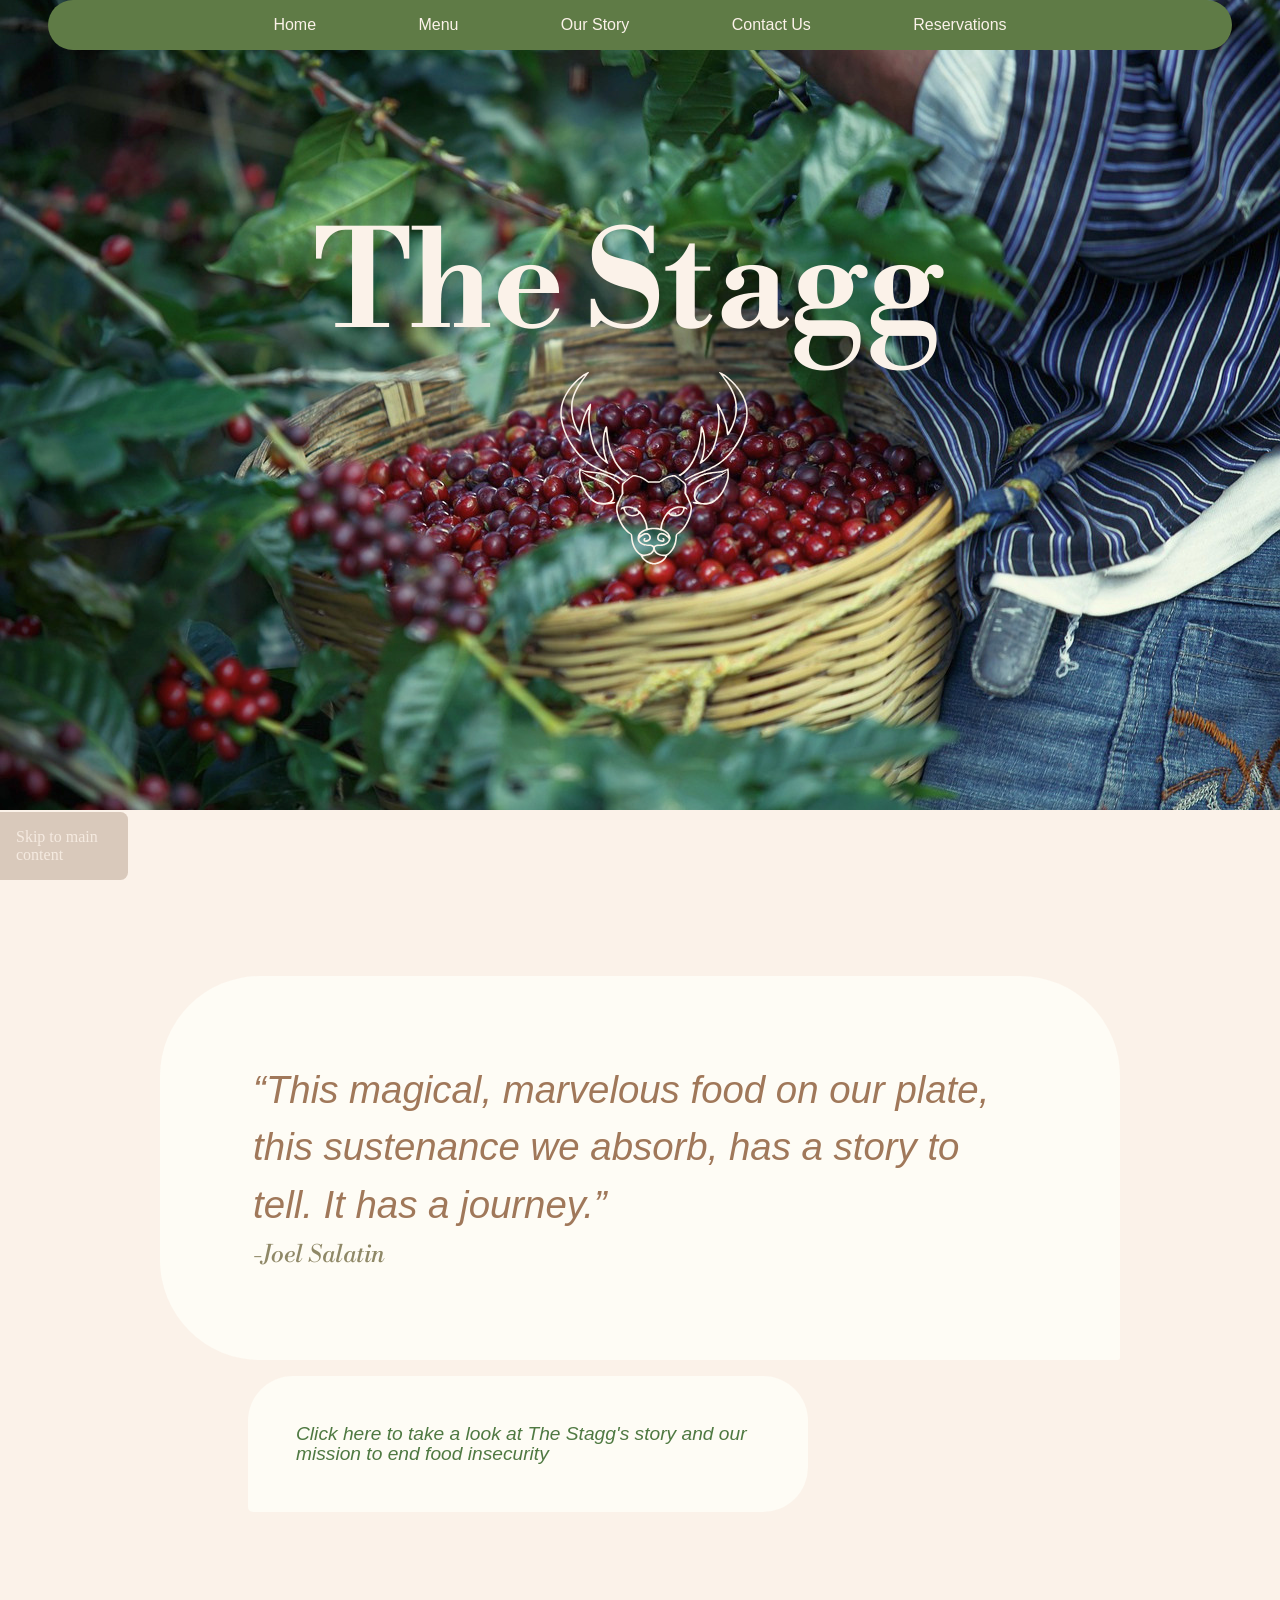
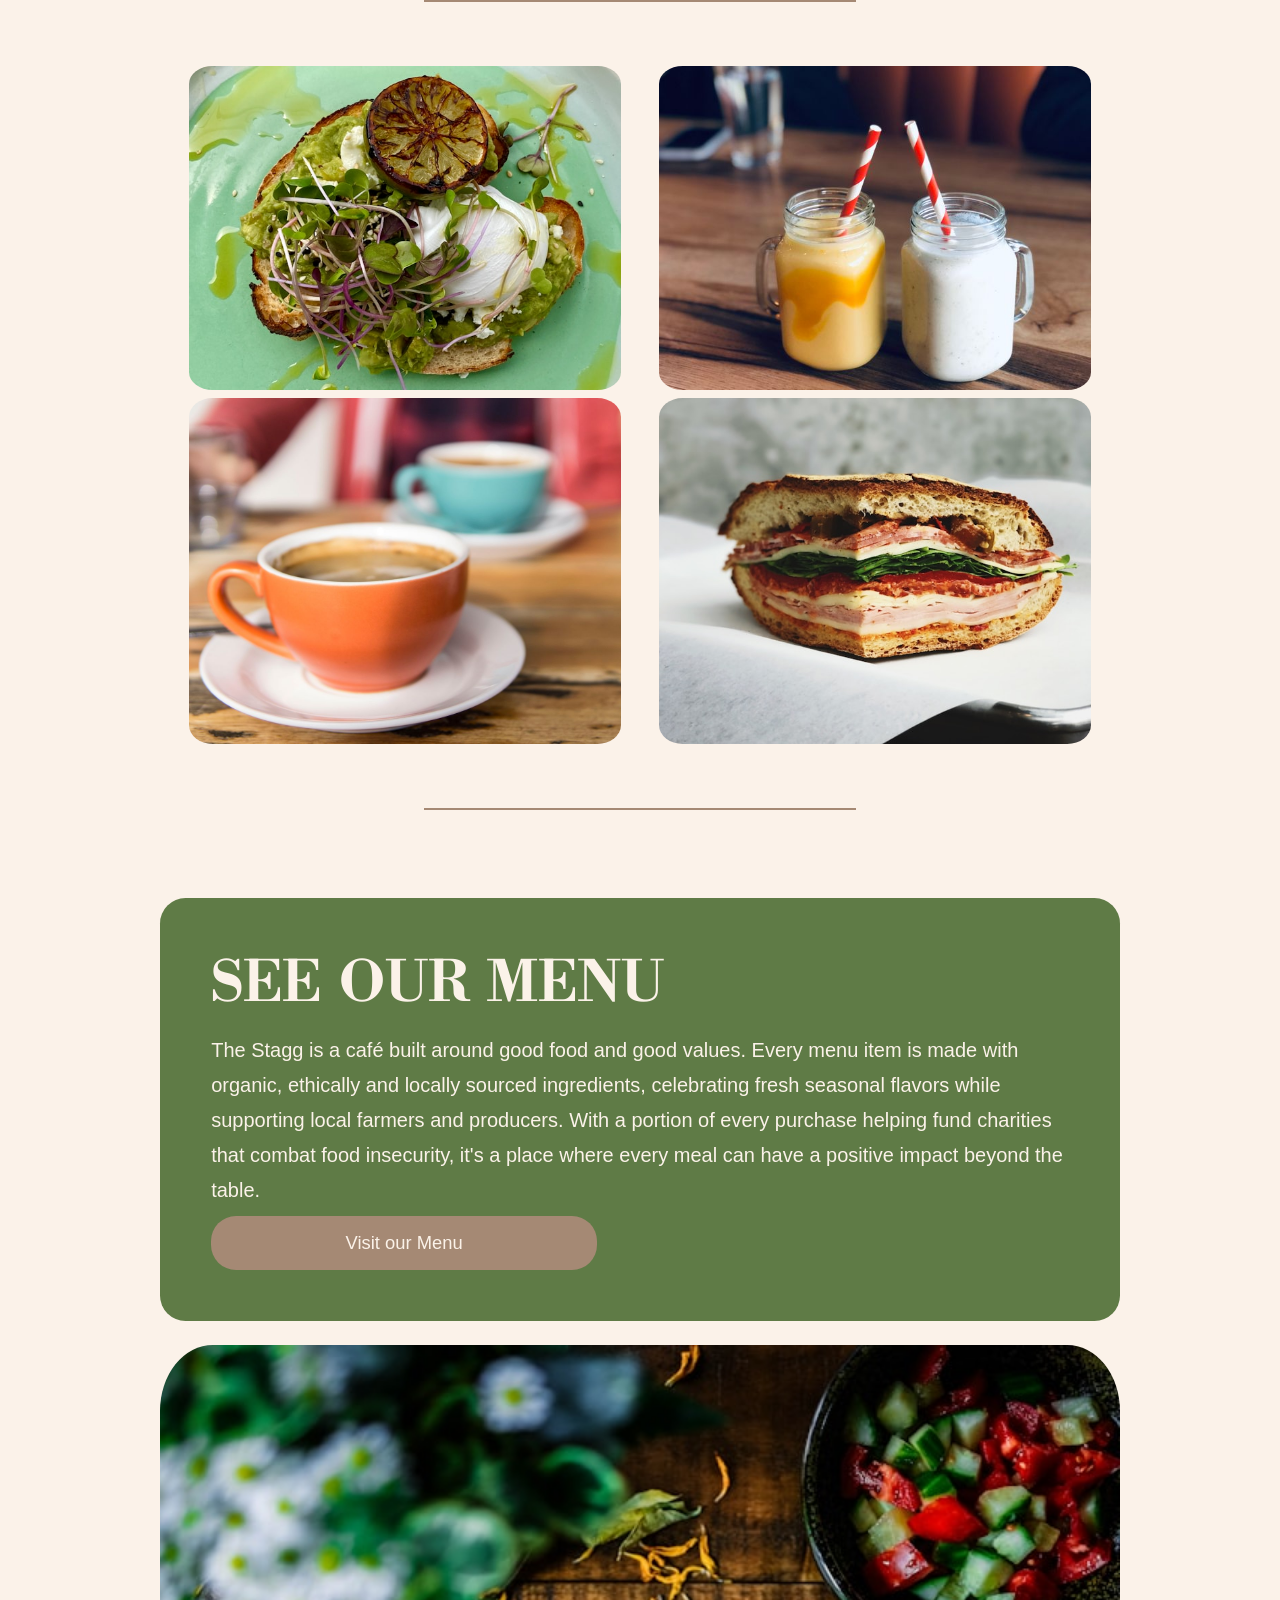
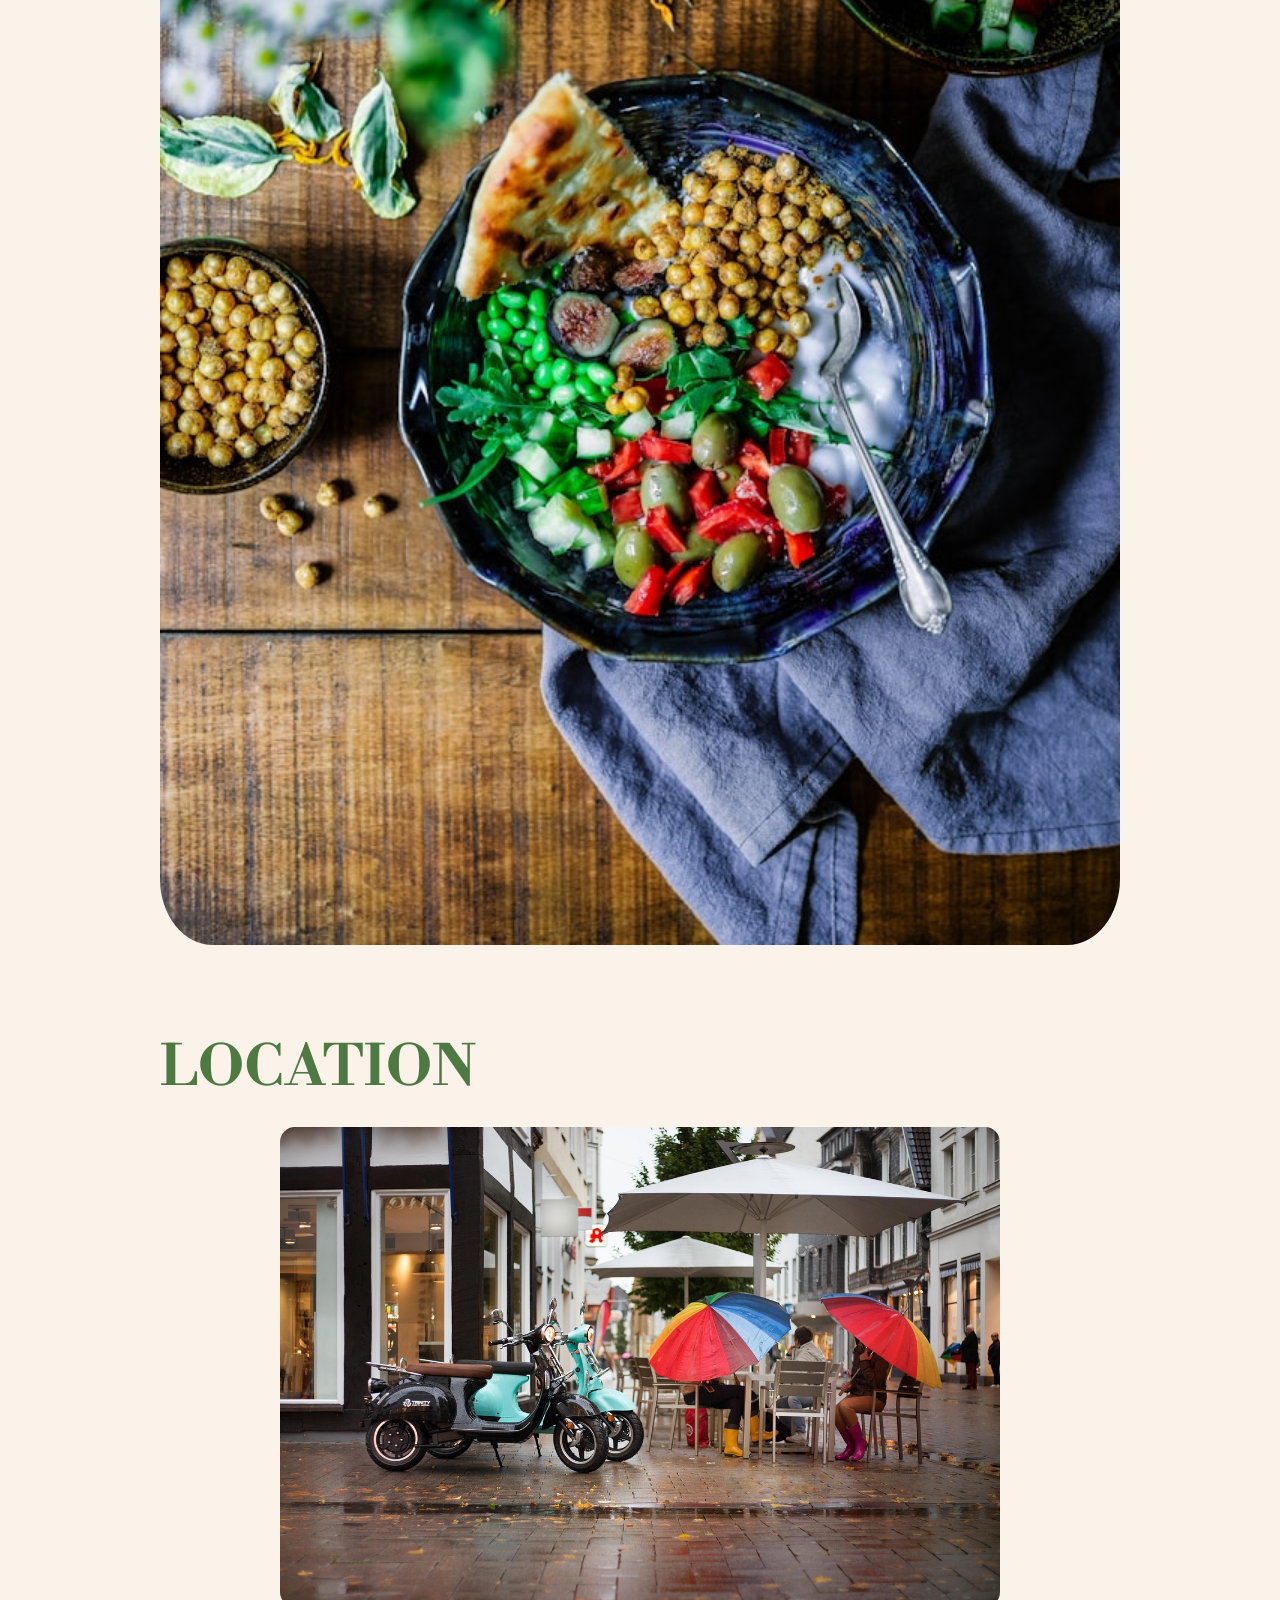
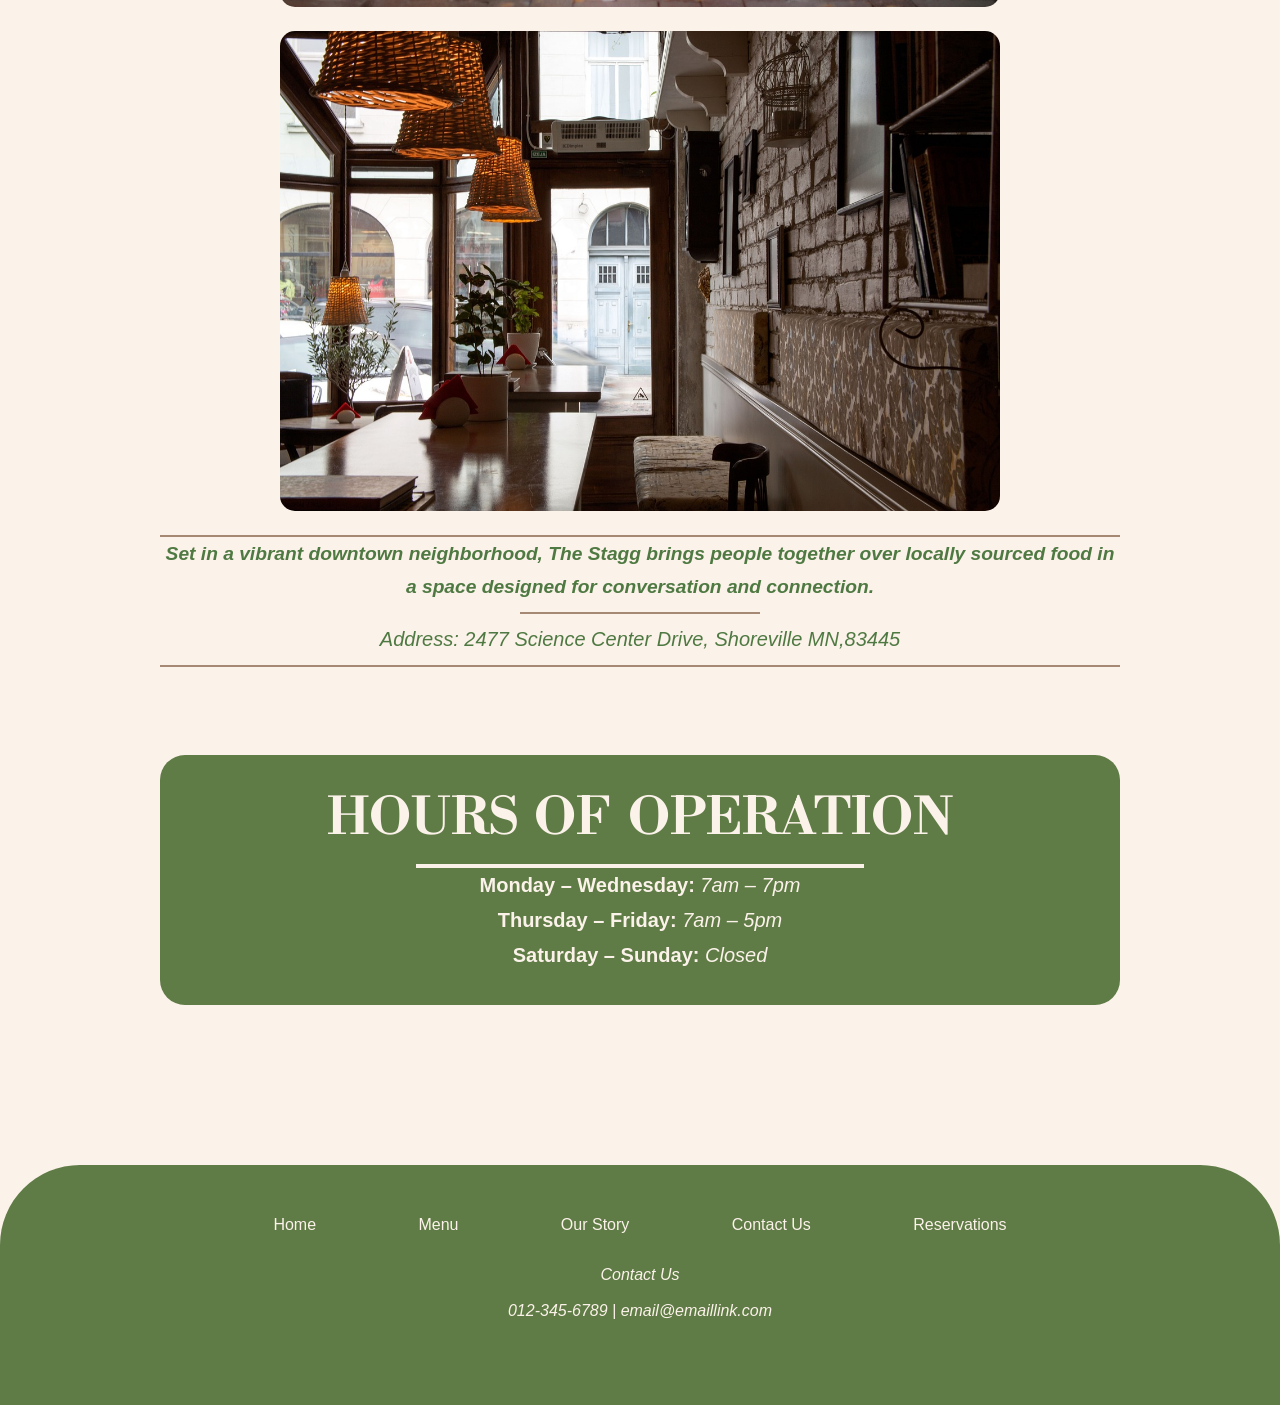
==== index.html @ 77e7e75d "Add files via upload" ====
<!DOCTYPE html>
<html lang="en">
    <head>
        <meta charset="utf-8">
        <meta name="viewport" content="width=device-width, initial-scale=1.0">
        <title>The Stagg</title>
        <meta name="description" content="The Stagg is a café serving fresh, seasonal food made with organic, locally sourced, and ethically sourced ingredients. 
        Every meal supports local farmers, and a portion of every purchase helps fight food insecurity—making great food a force for good.">
        <meta content="The Stagg – An Organic Cafe" property="og:title">
        <meta property="og:type" content="website">
        <meta content="images/header.jpg" property="og:image"> 
        <meta property="og:url" content="www.thestag.com">
        <link rel="stylesheet" href="./style.css">
        <link href="https://fonts.googleapis.com/css2?family=Libre+Bodoni:ital,wght@0,400..700;1,400..700&display=swap" rel="stylesheet">
        <link rel="icon" type="images/svg" href="images/favicon.svg">
    </head>
   
    <body> 
        <nav class="nav-bar">
            <ul>
                <li><a href="./index.html">Home</a></li>
                <li><a href="./menu.html">Menu</a></li>
                <li><a href="./our_story.html">Our Story</a></li>
                <li><a href="./contact_us.html">Contact Us</a></li>
                <li><a href="./reservations.html">Reservations</a></li>
            </ul>
        </nav>
        <header>
            <h1 class="header-items header-title">The Stagg</h1>
            <img src="images/the_stagg_icon.svg" class="header-items header-icon" height="200" width="200" alt=""> 
            <img src="images/header.png" class="header-img" alt="A cup of latte surrounded by pastries and food">
        </header>
                
        <a href="#main" class="main-content-bttn">Skip to main content</a>

        <main id="main">
            <div class="container">
                <div class="quote-decor">
                    <blockquote>
                        <q>This magical, marvelous food on our plate, this sustenance we absorb, has a story to tell. It has a journey.</q>
                        <p id="quote-source"> -Joel Salatin</p>
                    </blockquote>
                </div>
                
                <div class="osl-bg">
                    <a href="./our_story.html" id="our-story-link">Click here to take a look at The Stagg's story and our mission to end food insecurity</a>
                </div>

                <hr class="fd-hr">
                <figure id="food-display">
                    <img src="images/food_1.jpg" alt="Two pieces of toasted bread granished with herbs, olive oil and a slice of roasted lime">
                    <img src="images/food_2.jpg" alt="Two drinks in glass jugs with straws sitting on a wood table">
                    <img src="images/food_4-1.jpg" alt="Two mugs of coffee sitting on a wooden table">
                    <img src="images/food_3.jpg" alt="A sandwich with a variety of spinach, cheese and a variety of meats">
                </figure>
                <hr class="fd-hr">

                <section id="menu-intro">
                    <div id="menu-intro-text">
                        <h2>See Our Menu</h2>
                        <p>The Stagg is a café built around good food and good values. Every menu item is made with organic, ethically and locally sourced ingredients, celebrating fresh seasonal flavors while supporting local farmers and producers. 
                        With a portion of every purchase helping fund charities that combat food insecurity, it's a place where every meal can have a positive impact beyond the table.</p>
                        <button><a href=./menu.html>Visit our Menu</a></button>
                    </div>
                    <img src="images/menu_blub.jpg" id="menu-img" alt="A mixed chickpea salad sitting on top of a blue table cloth with a bowl of dried chickpeas and mixed vegetables off to the side">
                </section>

                <section>
                    <h2>Location</h2>
                        <img src="images/cafe_outside.jpg" class="location-img" alt="An exterior of The Stagg Cafe looking out onto a cobblestone city">
                        <img src="images/cafe_inside.jpg" class="location-img" alt="The interior of The Stagg">
                        <hr class="text-address">
                        <p  class="location-text">Set in a vibrant downtown neighborhood, The Stagg brings people together over locally sourced food in a space designed for conversation and connection.</p>
                        <hr class="t-a2">
                        <p class="location-address">Address: 2477 Science Center Drive, Shoreville MN,83445</p>
                        <hr class="text-address">
                    <div class="hoo">
                        <h2>Hours of Operation</h2>
                        <hr class="hoo-hr">
                        <p><span class="h-bold">Monday – Wednesday:</span> <span class="h-italic">7am – 7pm</span></p>
                        <p><span class="h-bold">Thursday – Friday:</span> <span class="h-italic">7am – 5pm</span></p>
                        <p><span class="h-bold">Saturday – Sunday:</span> <span class="h-italic"><em>Closed</em></span></p>
                    </div>
                </section>
            </div>
        </main>
        
        <footer class="footer-bar">
            <nav>
                <ul>
                    <li><a href="./index.html">Home</a></li>
                    <li><a href="./menu.html">Menu</a></li>
                    <li><a href="./our_story.html">Our Story</a></li>
                    <li><a href="./contact_us.html">Contact Us</a></li>
                    <li><a href="./reservations.html">Reservations</a></li>
                </ul>
            </nav> 
            
            <address>
                <p>Contact Us</p>
                <p><a href="tel:#">012-345-6789</a> | <a href="mailto:#">email@emaillink.com</a></p>
            </address>
        </footer>
    </body>
</html>
---- style.css ----
* {
    margin: 0;
    padding: 0;
    box-sizing: border-box;
}

body {
    background: #fbf2e9;
    margin: auto 0;
    position: relative;
}

img {
    object-fit: cover;
    display: block;
    width: 100%;
    height: auto;
}

a:focus-visible {
    outline: 3px solid #1b00e9;
}

.main-content-bttn {
    margin-top: 2px;
    display: inline-block;
    padding: 1rem;
    width: max(5%, 8rem);
    border-bottom-right-radius: 7.5px;
    border-top-right-radius: 7.5px;
    position: sticky;
    text-decoration: none;
    top: 0;
    background: #a0856f5f;
    color:#fbf2e9ca;
    font-family: Quicksilver;
    font-size: 1rem;
    z-index: 1000;
}
 
.main-content-bttn:hover {
    background: #a58974;
    color:#fbf2e9;
}

.main-content-bttn:active {
    background: #a58974;
    color:#fbf2e9;
}

header {
    position: relative;
    top: 0;
    z-index: 1;
}

header img {
    max-height: 90vh;
}

main img {
    border-radius: 5.5%;
    max-width: 100%;
}

.nav-bar {
    background:#5f7b46;
    text-align: center;
    max-width: 92.5%;
    height: 50px;
    border-radius: 5rem;
    display: flex;
    flex-direction: row;
    align-items: center;
    justify-content: center;
    margin: 0 auto;
    position: absolute;
    white-space: nowrap;
    top: 0;
    left: 10px;
    right: 10px;
    z-index: 1000;
}

.nav-bar ul{
    display: flex;
    margin: 0 10rem;
    flex-direction: row;
    list-style: none;
}

.nav-bar li{
    margin: .25vw clamp(.45rem, 4vw, 8rem);
}

.nav-bar a {
    font-family: Quicksilver, sans-serif;
    color: #fbf2e9;
    text-decoration: none;
    font-size: clamp(1rem, 1.2vw, 4rem);
}

.nav-bar a:link {
    color: #fbf2e9;
}

.nav-bar a:hover {
    color: #f8c899;
}

.nav-bar a:active {
    color: #a8825b;
    text-decoration: underline;
}

h1{
    color: #fbf2e9;
    font-family: Libre Bodoni, Serif;
    font-size: clamp(4rem, 10.5vw, 15.5rem);
    margin-top: 0;
}  

.header-items {
    position: absolute;
    top: 25%;
}

.header-title {
    left: 24.5%;
}

.header-icon {
    top: 45.5%;
    left: 43.5%;
    bottom: 1.5%;
    width: clamp(6rem, 15vw, 30rem);
}

#our-story-link {
    color:#4F7942;   
}

#our-story-link:hover {
    text-decoration: underline;
    color:#72ae5f;
}

#our-story-link:active {
    text-decoration: underline;
    color:#34502c;
}

p {
    font-size: 1.25em;
    line-height: 1.75em;
    color: #3a3531;
}

.container {
    max-width: 75%;
    width: 100%;
    margin: 6rem auto 10rem;
    position: relative;
}

blockquote {
    display: inline-block;
    padding: 2.5% 3.5%;
}

q {
    font-family: Quicksilver, sans-serif;
    text-align: left;
    line-height: 1.5em;
    font-size: clamp(1.5rem, 3vw, 8rem);
    overflow-wrap: break-word;
    font-weight: 100;
    font-style: italic;
    color: #A0785A;
}

#quote-source {
    font-family: Libre Bodoni, serif;
    font-size: 1.5em;
    font-style: italic;
    color: #8f8867;
}

.osl-bg {
    background: #fefcf5;
    padding: 3rem;
    width: min(70%, 35rem);
    border-radius: 45px;
    border-bottom-left-radius: 5px;
    margin: 1rem 0 5.5rem 5.5rem;
}

#our-story-link {
    font-style: italic;
    font-size: clamp(1rem, 1.5vw, 2.5rem);
    font-family: Quicksilver, sans-serif;
    line-height: 100%;
    display: inline-block;
    text-decoration: none;
}

.quote-decor {
    background: #fefcf5;
    padding: 4rem;
    margin: auto;
    border-radius: 100px;
    border-bottom-right-radius: 2.5px;
    min-width: 75%;
}

h2 {
    font-size: 3.5rem;
    text-transform: uppercase;
    color: #4F7942;
    font-family: Libre Bodoni, Serif;
    margin-bottom: 0.25em;
    word-spacing: 0.15em;
}

#food-display {
    display: flex;
    flex-direction: row;
    gap: .5rem;
    justify-content: space-evenly;
    margin: .5rem auto;
    flex-wrap: wrap;
}

#food-display img {
    max-width: 45%;
    height: auto;
}

.fd-hr {
    width: 45%;
    border: 1px solid #a58974;
    margin: 4rem auto;
}

#menu-intro {
    display: flex;
    flex-wrap: wrap;
    gap: 1.5em;
    margin-top: 5.5rem;
    margin-bottom: 5.5rem;
}

#menu-intro-text {
    flex: 1 1 400px;
    display: flex;
    flex-direction: column;
    justify-content: center;
    background: #5f7b46;
    padding: clamp(1.5rem, 4vw, 3.5rem);
    border-radius: 25.5px;
}

#menu-intro img {
    flex: 1 1 400px;
}

#menu-intro-text p{
    color: #fbf2e9;
}

#menu-intro-text h2 {
    color: #fbf2e9;
}

#menu-intro button {
    display: block;
    margin-top: .5rem;
    padding: 1rem;
    font-size: 1.15rem;
    font-family: Quicksilver, sans-serif;
    color: #fbf2e9;
    max-width: 45%;
    border: 0px;
    background: #a58974;
    border-radius: 25px;
}

#menu-intro a {
    text-decoration: none;
    color: #fbf2e9;
}

#menu-intro button:hover {
    background: #c5ae8b;
}

#menu-intro button:active {
    background: #856f5d;
}

.location-img {
    max-width: 100%;
    width: clamp(40rem, 75%, 100rem);
    object-fit: cover;
    margin: 1.5rem auto;
    border-radius: 15px;
}

.location-text {
    min-width: 75%;
    margin: auto;
    font-size: clamp(1.13rem, 1.5vw, 2rem);
    overflow-wrap: break-word;
    font-style: italic;
    font-family: Quicksilver, sans-serif;
    text-align: center;
    color:#4F7942;
    font-weight: bold;
}

.location-address {
    margin: .5rem auto;
    text-align: center;
    font-style: italic;
    font-family: Quicksilver, sans-serif;
    color:#4F7942;
    font-weight: 100;
}

.text-address {
    border: 1px solid #A58974;
}

.t-a2 {
    width: 25%;
    margin: .5rem auto;
    border: .5px solid #a58974;
}

.hoo {
    margin-top: 5.5rem;
    background: #5f7b46;
    padding: 2rem;
    border-radius: 25px;
}

.hoo h2 {
    font-size: clamp(3rem, 4vw, 6rem);
    color: #fbf2e9;
    text-align: center;
}

.hoo-hr {
    border: 2px solid #fbf2e9;
    width: 50%;
    margin: auto;
}

.hoo p {
    text-align: center;
    color: #fbf2e9;
}

.h-bold {
    font-weight: bold;
}

.h-italic {
    font-style: italic;
}

.footer-bar {
    background-color: #5f7b46;
    border-top-left-radius: 5em;
    border-top-right-radius: 5em;
    display: flex;
    align-items: center;
    justify-content: center;
    flex-direction: column;
    padding-bottom: 5em;
}

.footer-bar ul {
    display: flex;
    margin-top: 3rem;
    margin-bottom: 1rem;
    list-style: none;
}

.footer-bar a {
    color: #fbf2e9;
    text-decoration: none;
    list-style: none;
    font-family: Quicksilver, sans-serif;
    white-space: nowrap;
    font-size: clamp(1rem, 1.2vw, 4rem);
}

.footer-bar a:link {
    color: #fbf2e9;
}

.footer-bar a:hover {
    color: #f8c899;
}

.footer-bar a:active {
    color: #a8825b;
    text-decoration: underline;
}

.footer-bar li{
    margin: .25vw clamp(.75rem, 4vw, 8rem);
}

.footer-bar p {
    text-align: center;
    font-size: clamp(1rem, 1.2vw, 4rem);
    padding-top: .5em;
    color: #fbf2e9;
}
 
p {
    font-family: Quicksilver, sans-serif;
}

#our-story-intro {
    display: flex;
    flex-direction: row;
    flex-wrap: wrap;
    gap: 2.5em;
    margin-bottom: 10.5em;
}

#our-story-passage {
    flex: 1 0 350px;
    min-width: 35%;
    display: flex;
    flex-direction: column;
}

#our-story-passage h2{
    font-size: clamp(2.5rem, 3.5vw, 4rem);
}

#our-story-intro img {
    flex: 1 1 150px;
    min-width: 20rem;
    max-height: 40rem;
}

.underline {
    text-decoration: underline;
    text-decoration-thickness: 3.5px;
    text-underline-offset: 4px;
}

#founder-section {
    display: flex;
    flex-wrap: wrap;
    gap: 2.5em;
}

#founder-text {
    flex: 1 1 400px;
    display: flex;
    flex-direction: column;
    justify-content: center;
}

#founder-picture {
    flex: 1 1 250px;
}

#founder-section img {
    max-width: 400px;
    height: auto;
}

.f-bg {
    background: #fefcf5;
    padding: 2rem;
    border-radius: 5px;
    border-top-right-radius: 45px;
    border-bottom-right-radius: 45px;
    margin-bottom: 8.5rem;
}

#our-mission {
    display: flex;
    flex-direction: column;
    justify-content: space-evenly;
    background: #5F7B46;
    border-radius: 45px;
    border-radius: 45px;
    border-top-right-radius: 5px;
    border-bottom-right-radius: 5px;
    width: 100%;
    padding: 4rem 4rem 8rem;
}

#our-mission img {
    min-width: 30%;
    margin: 2rem auto;
}

.omt-bold {
    font-size: 1.5rem;
    font-weight: bold;
    line-height: 1.5rem;
    font-style: italic;
    letter-spacing: 0.125rem;
    margin-bottom: 1rem;
    color: #fefcf5
}

#our-mission h2 {
    color: #fbf2e9;
}

#our-mission p {
    color: #fbf2e9;
}

#our-mission-grp {
    display: flex;
    gap: 2rem;
    margin: auto;
}

.reservation {
    display: inline-block;
    width: 12.5%;
}

input {
    display: block;
    min-width: 70%;
    margin-bottom: .50em;
    padding: 2.15%;
    border: 0px;
    border-radius: 25px;
    background: #fbf2e9;
    font-family: Quicksilver, sans-serif;
    font-size: clamp(.9rem, 1.25vw, 1.5rem);
    color: #3a3531;
}

label {
    display: block;
    color: #3a3531;
    font-size: 1.25rem;
    font-family: Quicksilver, sans-serif;
}

.form-container {
    display: flex; 
    margin-bottom: 8.5em;
}

.form-img {
    border-radius: 0 0 25px 0;
    min-height: 100%;
}

.cu {
    min-width: 40vw;
}

.form-italic {
    color:#3d5d34;
    font-size: 1.15rem;
    font-style: italic;
    font-family: Quicksilver, sans-serif;
}

input:focus-visible {
    outline: 3px solid #1b00e9;
}

.cafe-form {
    max-width: 100%;
    padding: min(8%, 4rem);
}

form {
    margin-top: 1.5em;
}

.form-button {
    display: block;
    padding: 1rem;
    font-size: 1.15rem;
    font-family: Quicksilver, sans-serif;
    color: #fbf2e9;
    min-width: 30%;
    border: 0px;
    background: #a58974;
    border-radius: 25px;
}

.form-button:hover {
    background: #c5ae8b;
}

.form-button:active {
    background: #856f5d;
}

.form-bg {
    background: #EACCB7;
    min-width: 50%;
    border-radius:35px 5px 5px 35px;
    margin-left: 2.5rem;
    margin-top: 4.5rem;
    margin-right: 4rem;
    padding-bottom: 4rem;
}

option {
    background: #1b00e9;
    padding-top: 2rem;
}

.form-required {
    font-size: 1rem;
    font-style: italic;
    font-family: Quicksilver, sans-serif;
    color: #5f7b46;
}

.required {
    font-family: Quicksilver, sans-serif;
    color: #5f7b46;
}

#inqury {
    padding: 2.15%;
    border: 0px;
    background-color: #fbf2e9;
    margin-bottom: 1.15rem;
    border-radius: 25px;
    font-family: Quicksilver, sans-serif;
    font-size: 1.12rem;
}

#inqury:focus-visible {
    outline: 3px solid #1b00e9;
}

textarea:focus-visible{
    outline: 3px solid #1b00e9;
}

button:focus-visible {
    outline: 3px solid #1b00e9;
}

#party-size {
    min-width: 25%;
}

.date-time{
    min-width: 25%;
}

textarea {
    border: 0px;
    width: max(70%, 35vw);
    background-color: #fbf2e9;
    margin-bottom: .25rem;
    border-radius: 25px;
    padding: 1.25em;
    font-size: clamp(.9rem, 1vw, 1.5rem);
    font-family: Quicksilver, sans-serif;
    color: #3a3531;
}

@media (max-width: 640px) {
    .nav-bar {
        display: flex;
        justify-content: center;
        align-items: center;        
        position: fixed;
        top: 0;
        left: 0;
        width: 100%;
        z-index: 1000;
        border-radius: 0 0 25px 25px;
    }
    .nav-bar li {
        margin: auto;
        padding: .5rem;
    }
    .footer-bar {
        padding: 3rem;
        height: 30%;
    }
    .footer-bar ul {
        display: none;
    }
    .main-content-bttn {
        display: none;
    }
    .r-img {
        height: 50vh;
    }
    .form-container{
        flex-direction: column;
    }
    .form-img {
        border-radius: 0 0 25px 25px;
    }
    #our-mission-grp {
        display: flex;
        flex-direction: column;
        justify-content: center;
        gap: 1rem;
        margin: auto;
    }
    #our-mission {
        padding: 2rem;
    }
    .cu {
        height: 50vh;
        width: 100%;
        object-fit: cover;
    }
    .form-bg {
        min-width: 94%;
    }
}

@media (max-width: 768px) { 
    .footer-bar {
        padding-bottom: 2rem;
    }
    .main-content-bttn {
        display: none;
    }
    #our-mission {
        padding: 2rem;
    }
    #our-mission-grp {
        display: flex;
        flex-direction: column;
        justify-content: center;
        gap: 1rem;
        margin: auto;
    }
    input {
        padding: .8rem;  
    }
    #inqury{
        padding: .8rem;
    }
    .cafe-form {
        padding: 1.5rem;
    } 
    .form-bg {
        margin-left: 1rem;
        margin-right: 2rem;
    }
    textarea {
        width: 100%;
        padding: .8rem;
    }
}
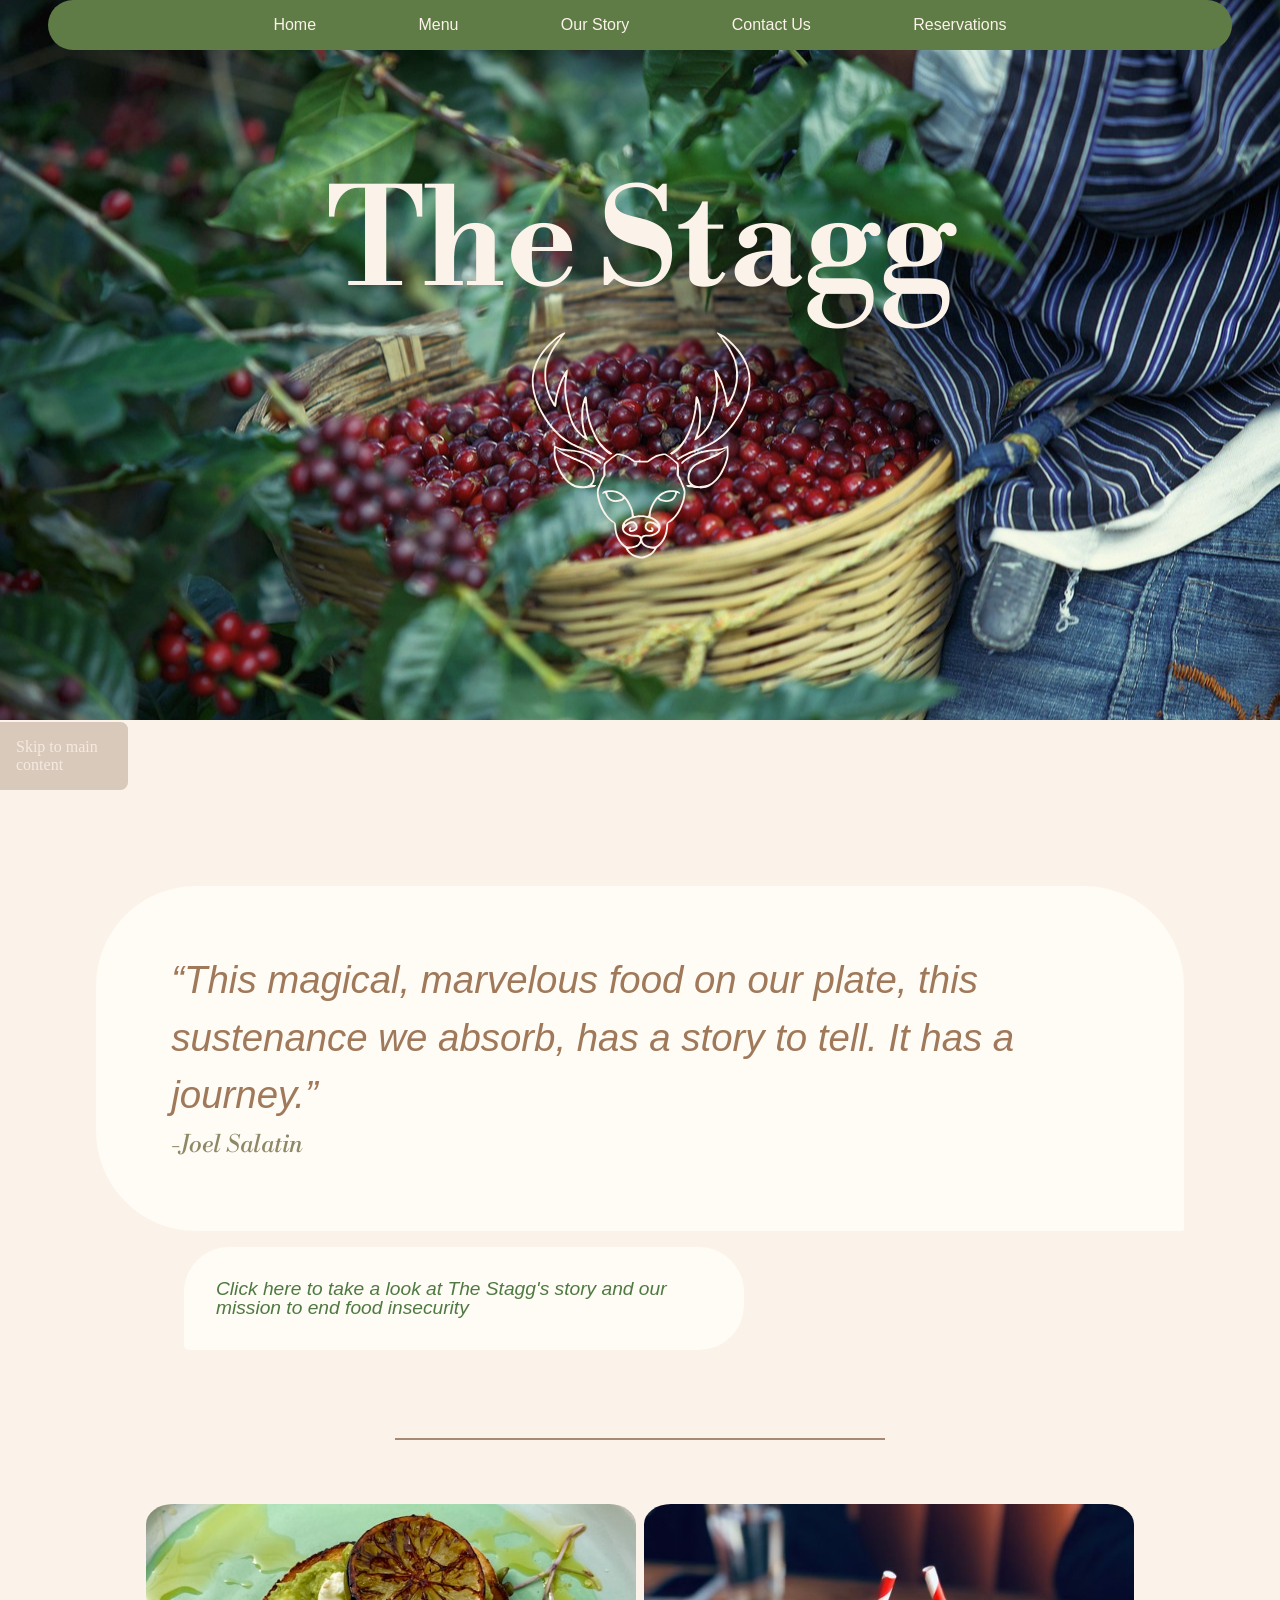
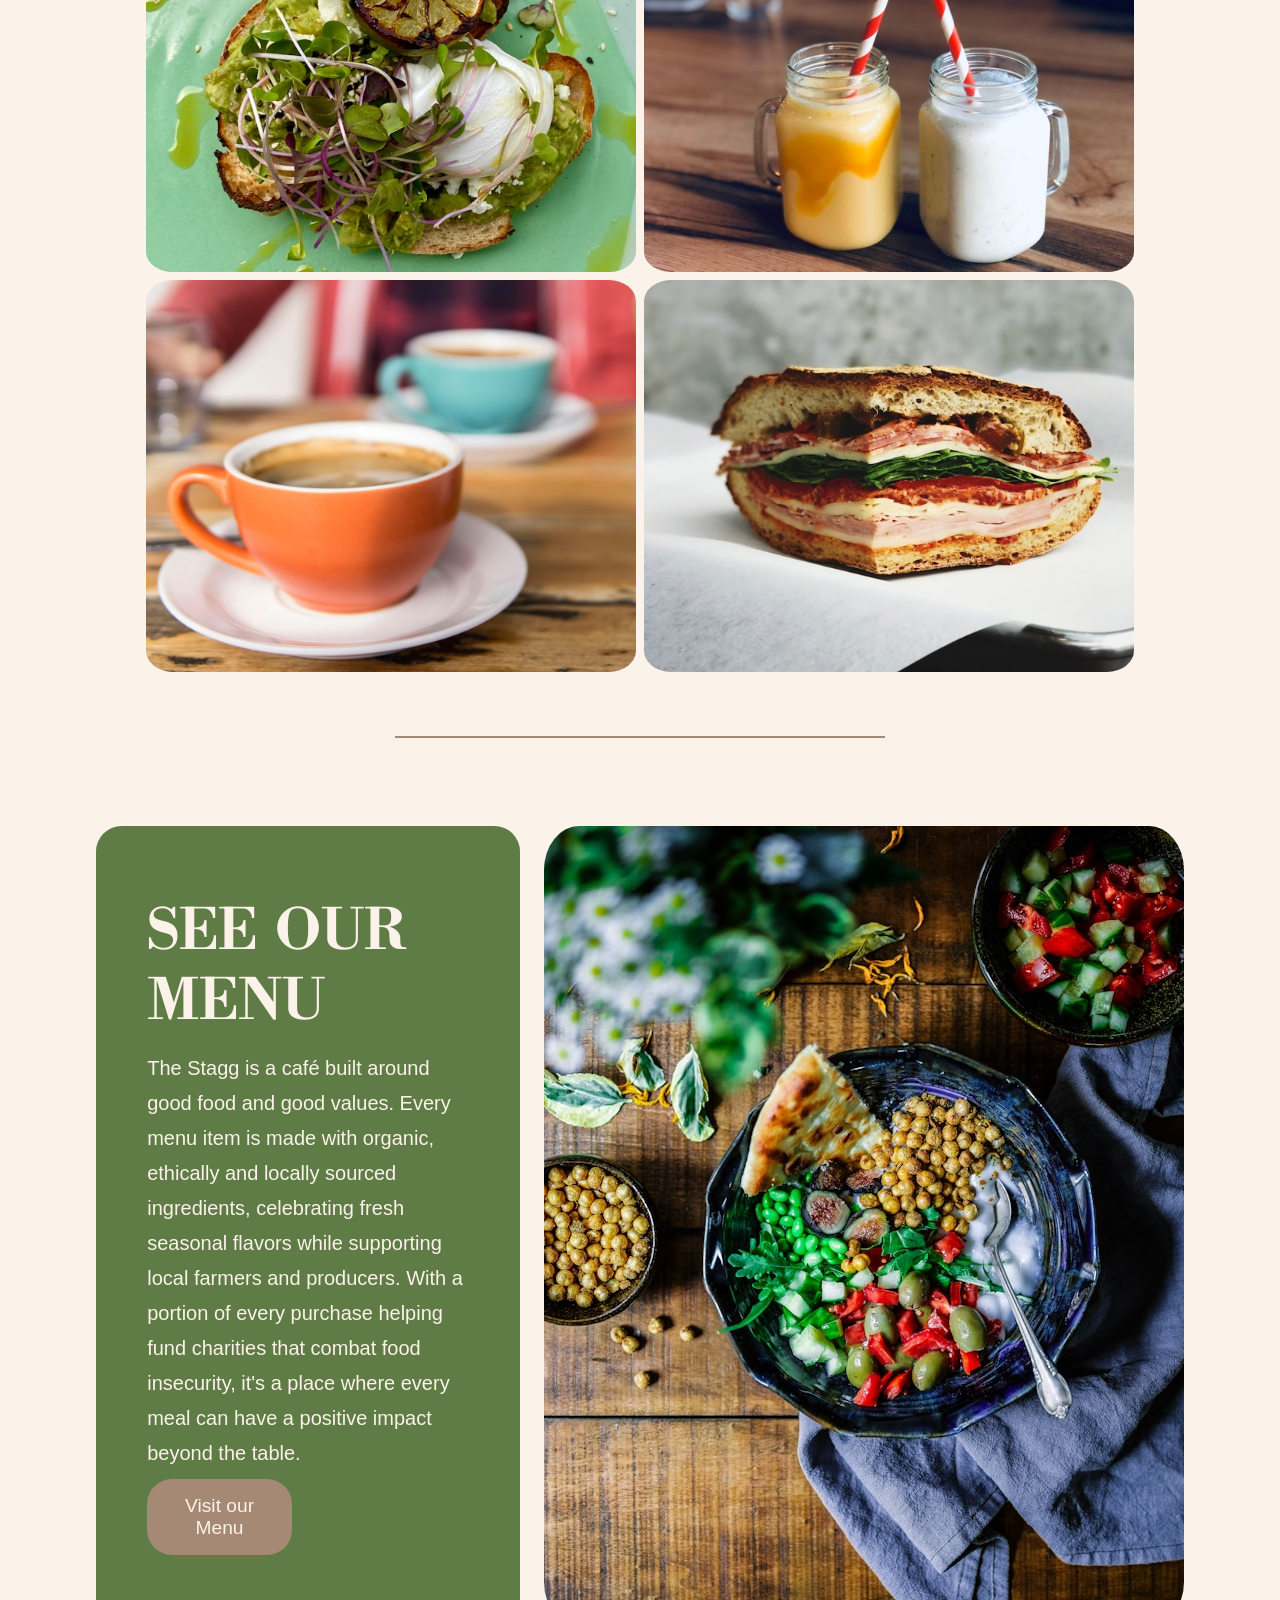
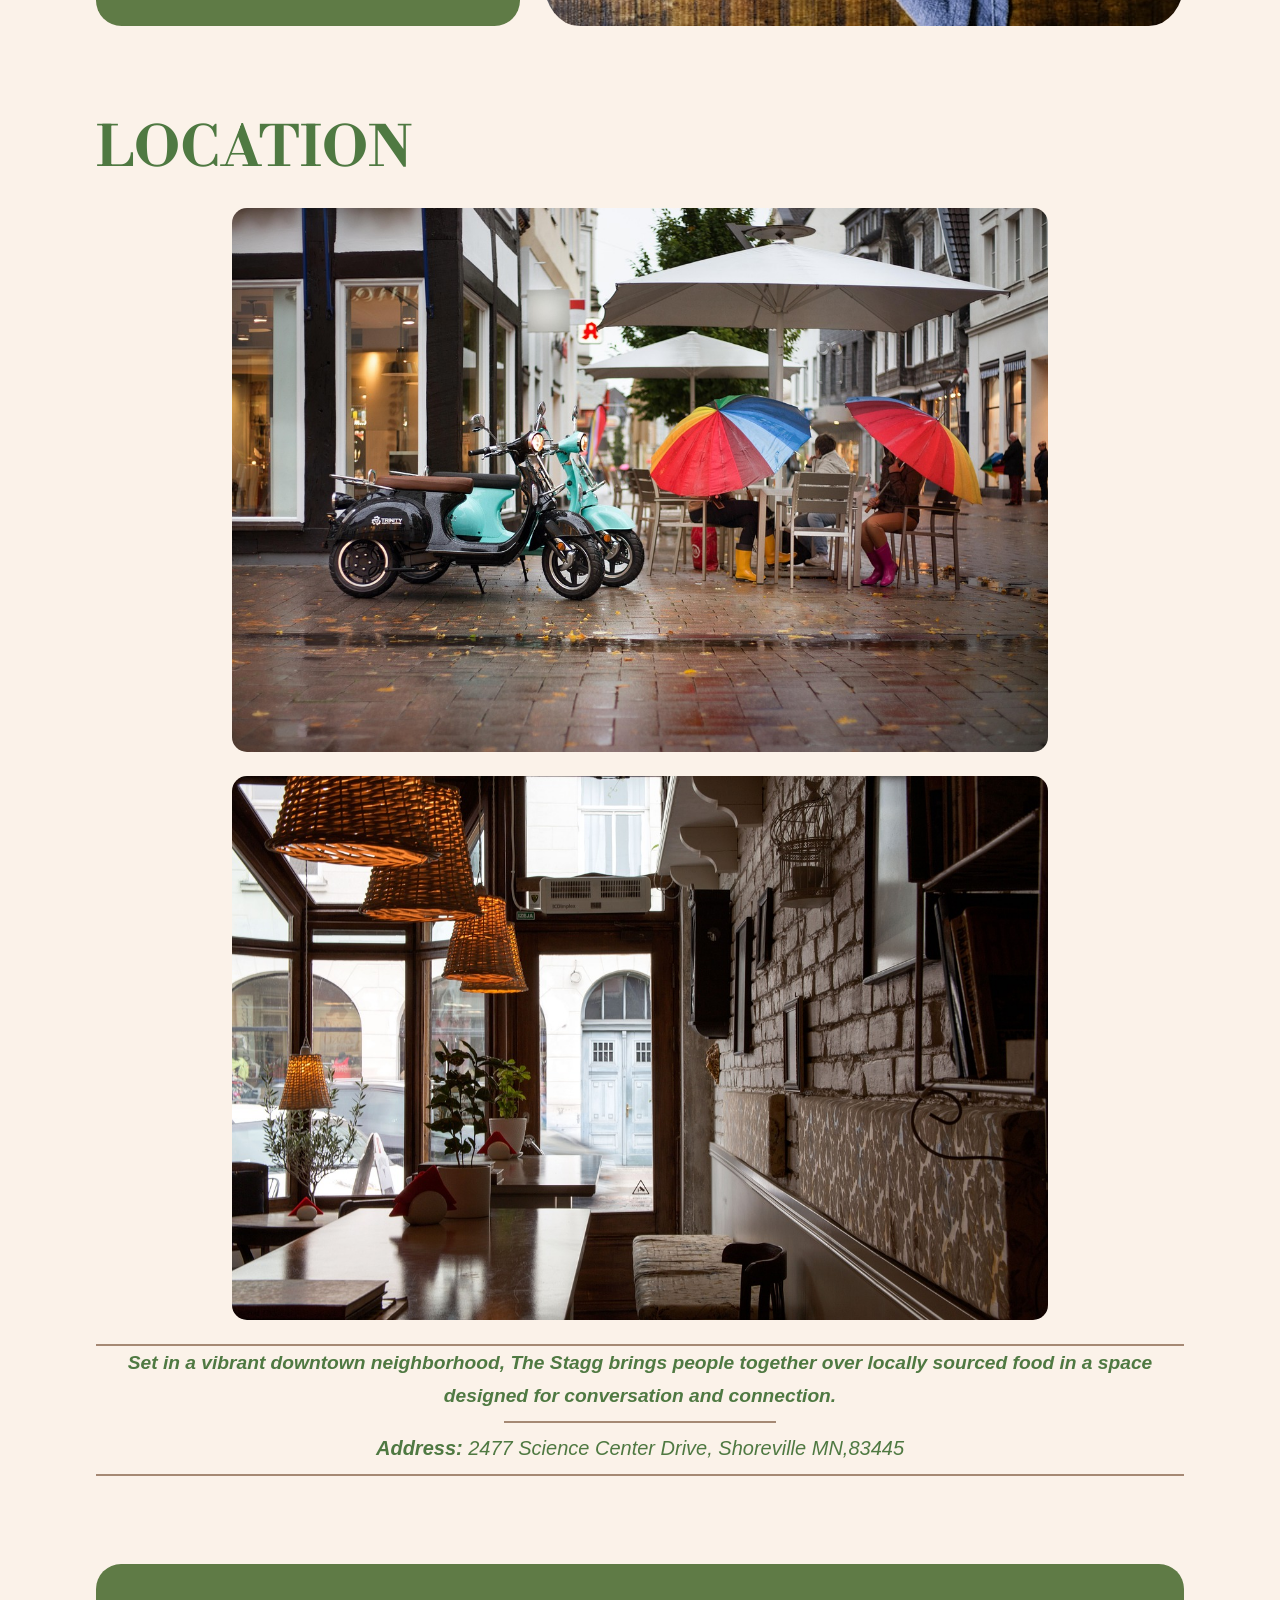
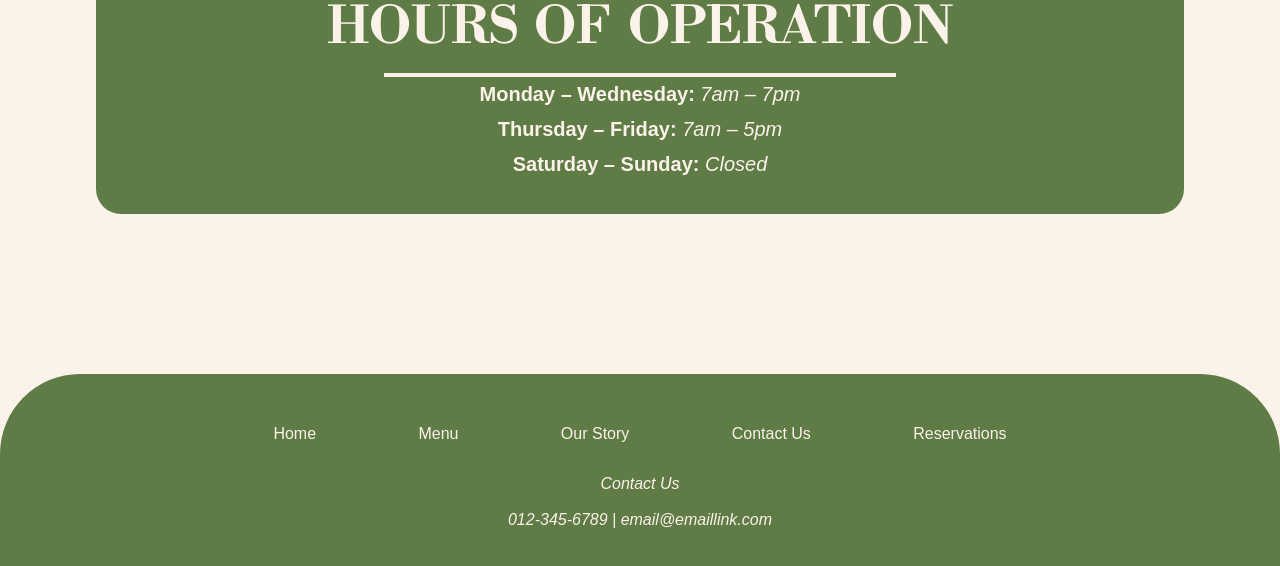
==== commit b925703c: "Updated w/ improvements" ====
--- a/index.html
+++ b/index.html
@@ -25,10 +25,11 @@
                 <li><a href="./reservations.html">Reservations</a></li>
             </ul>
         </nav>
-        <header>
-            <h1 class="header-items header-title">The Stagg</h1>
-            <img src="images/the_stagg_icon.svg" class="header-items header-icon" height="200" width="200" alt=""> 
-            <img src="images/header.png" class="header-img" alt="A cup of latte surrounded by pastries and food">
+        <header class="header-img">
+            <div class="header-items">
+                <h1 class="header-title">The Stagg</h1>
+                <img src="images/the_stagg_icon.svg" class="header-icon" alt=""> 
+            </div>
         </header>
                 
         <a href="#main" class="main-content-bttn">Skip to main content</a>
@@ -72,7 +73,7 @@
                         <hr class="text-address">
                         <p  class="location-text">Set in a vibrant downtown neighborhood, The Stagg brings people together over locally sourced food in a space designed for conversation and connection.</p>
                         <hr class="t-a2">
-                        <p class="location-address">Address: 2477 Science Center Drive, Shoreville MN,83445</p>
+                        <p class="location-address"><span class="bold-address">Address:</span> 2477 Science Center Drive, Shoreville MN,83445</p>
                         <hr class="text-address">
                     <div class="hoo">
                         <h2>Hours of Operation</h2>
@@ -102,4 +103,4 @@
             </address>
         </footer>
     </body>
-</html>+</html>
--- a/style.css
+++ b/style.css
@@ -49,14 +49,9 @@
 }
 
 header {
-    position: relative;
-    top: 0;
     z-index: 1;
 }
 
-header img {
-    max-height: 90vh;
-}
 
 main img {
     border-radius: 5.5%;
@@ -115,25 +110,50 @@
 
 h1{
     color: #fbf2e9;
+    text-align: center;
     font-family: Libre Bodoni, Serif;
     font-size: clamp(4rem, 10.5vw, 15.5rem);
-    margin-top: 0;
 }  
 
+
+.header-img {
+    background-image: url("images/header.png");
+    background-repeat: no-repeat;
+    background-position: center;
+    background-size: cover;
+    aspect-ratio: 16 / 9;
+    width: 100%;
+}
+
+.header2-img {
+    background-image: url("images/header_2.png");
+    background-repeat: no-repeat;
+    background-position: center;
+    background-size: cover;
+    aspect-ratio: 16 / 9;
+    width: 100%;
+}
+
+header {
+    display: flex;
+    justify-content: center;
+    align-items: center;
+}
+
 .header-items {
-    position: absolute;
-    top: 25%;
-}
-
-.header-title {
-    left: 24.5%;
+    margin: auto;
+    max-width: 70%;
+    min-height: 55%;
+    display: flex;
+    justify-content: center;
+    flex-direction: column;
 }
 
 .header-icon {
-    top: 45.5%;
-    left: 43.5%;
-    bottom: 1.5%;
-    width: clamp(6rem, 15vw, 30rem);
+    max-width: 25%;
+    margin: auto;
+    height: auto;
+    object-fit: contain;
 }
 
 #our-story-link {
@@ -157,7 +177,7 @@
 }
 
 .container {
-    max-width: 75%;
+    max-width: 85%;
     width: 100%;
     margin: 6rem auto 10rem;
     position: relative;
@@ -188,7 +208,7 @@
 
 .osl-bg {
     background: #fefcf5;
-    padding: 3rem;
+    padding: 2rem;
     width: min(70%, 35rem);
     border-radius: 45px;
     border-bottom-left-radius: 5px;
@@ -206,7 +226,7 @@
 
 .quote-decor {
     background: #fefcf5;
-    padding: 4rem;
+    padding: 2.5rem;
     margin: auto;
     border-radius: 100px;
     border-bottom-right-radius: 2.5px;
@@ -226,7 +246,7 @@
     display: flex;
     flex-direction: row;
     gap: .5rem;
-    justify-content: space-evenly;
+    justify-content: center;
     margin: .5rem auto;
     flex-wrap: wrap;
 }
@@ -276,7 +296,7 @@
     display: block;
     margin-top: .5rem;
     padding: 1rem;
-    font-size: 1.15rem;
+    font-size: clamp(.96rem, 1.5vw, 1.5rem);
     font-family: Quicksilver, sans-serif;
     color: #fbf2e9;
     max-width: 45%;
@@ -327,6 +347,10 @@
     font-weight: 100;
 }
 
+.bold-address {
+    font-weight: bold;
+}
+
 .text-address {
     border: 1px solid #A58974;
 }
@@ -345,7 +369,7 @@
 }
 
 .hoo h2 {
-    font-size: clamp(3rem, 4vw, 6rem);
+    font-size: clamp(2.5rem, 4vw, 6rem);
     color: #fbf2e9;
     text-align: center;
 }
@@ -377,7 +401,7 @@
     align-items: center;
     justify-content: center;
     flex-direction: column;
-    padding-bottom: 5em;
+    padding-bottom: 2rem;
 }
 
 .footer-bar ul {
@@ -590,7 +614,7 @@
 .form-button {
     display: block;
     padding: 1rem;
-    font-size: 1.15rem;
+    font-size: clamp(.96rem, 1.5vw, 1.5rem);
     font-family: Quicksilver, sans-serif;
     color: #fbf2e9;
     min-width: 30%;
@@ -684,7 +708,7 @@
         position: fixed;
         top: 0;
         left: 0;
-        width: 100%;
+        min-width: 100%;
         z-index: 1000;
         border-radius: 0 0 25px 25px;
     }
@@ -692,9 +716,19 @@
         margin: auto;
         padding: .5rem;
     }
+    #food-display {
+        flex-direction: column;
+        justify-content: center;
+        align-items: center;
+        gap: 2rem;
+    }
+    #food-display img {
+        min-width: 70%;
+    }
     .footer-bar {
-        padding: 3rem;
-        height: 30%;
+        padding-top: 2rem;
+        min-height: 30%;
+        height: auto;
     }
     .footer-bar ul {
         display: none;
@@ -705,11 +739,53 @@
     .r-img {
         height: 50vh;
     }
-    .form-container{
+    .form-container {
         flex-direction: column;
+        align-items: center;
     }
     .form-img {
         border-radius: 0 0 25px 25px;
+    }
+    figure {
+        width: 95%;
+    }
+    #our-mission-grp {
+        display: flex;
+        flex-direction: column;
+        justify-content: center;
+        gap: 1rem;
+    }
+    #our-mission img {
+        height: 30rem;
+        margin: .5rem auto;
+    }
+    #our-mission {
+        padding: 2rem;
+    }
+    #our-mission-text {
+        margin-top: 2.5rem;
+    }
+    .cu {
+        height: 50vh;
+        width: 100%;
+        object-fit: cover;
+    }
+    .form-bg {
+        width: 85%;
+        margin: 2rem auto;
+    }
+
+}
+
+@media (max-width: 768px) { 
+    .footer-bar {
+        padding-bottom: 2rem;
+    }
+    .main-content-bttn {
+        display: none;
+    }
+    #our-mission {
+        padding: 2rem;
     }
     #our-mission-grp {
         display: flex;
@@ -718,36 +794,6 @@
         gap: 1rem;
         margin: auto;
     }
-    #our-mission {
-        padding: 2rem;
-    }
-    .cu {
-        height: 50vh;
-        width: 100%;
-        object-fit: cover;
-    }
-    .form-bg {
-        min-width: 94%;
-    }
-}
-
-@media (max-width: 768px) { 
-    .footer-bar {
-        padding-bottom: 2rem;
-    }
-    .main-content-bttn {
-        display: none;
-    }
-    #our-mission {
-        padding: 2rem;
-    }
-    #our-mission-grp {
-        display: flex;
-        flex-direction: column;
-        justify-content: center;
-        gap: 1rem;
-        margin: auto;
-    }
     input {
         padding: .8rem;  
     }
@@ -765,4 +811,4 @@
         width: 100%;
         padding: .8rem;
     }
-}+}
